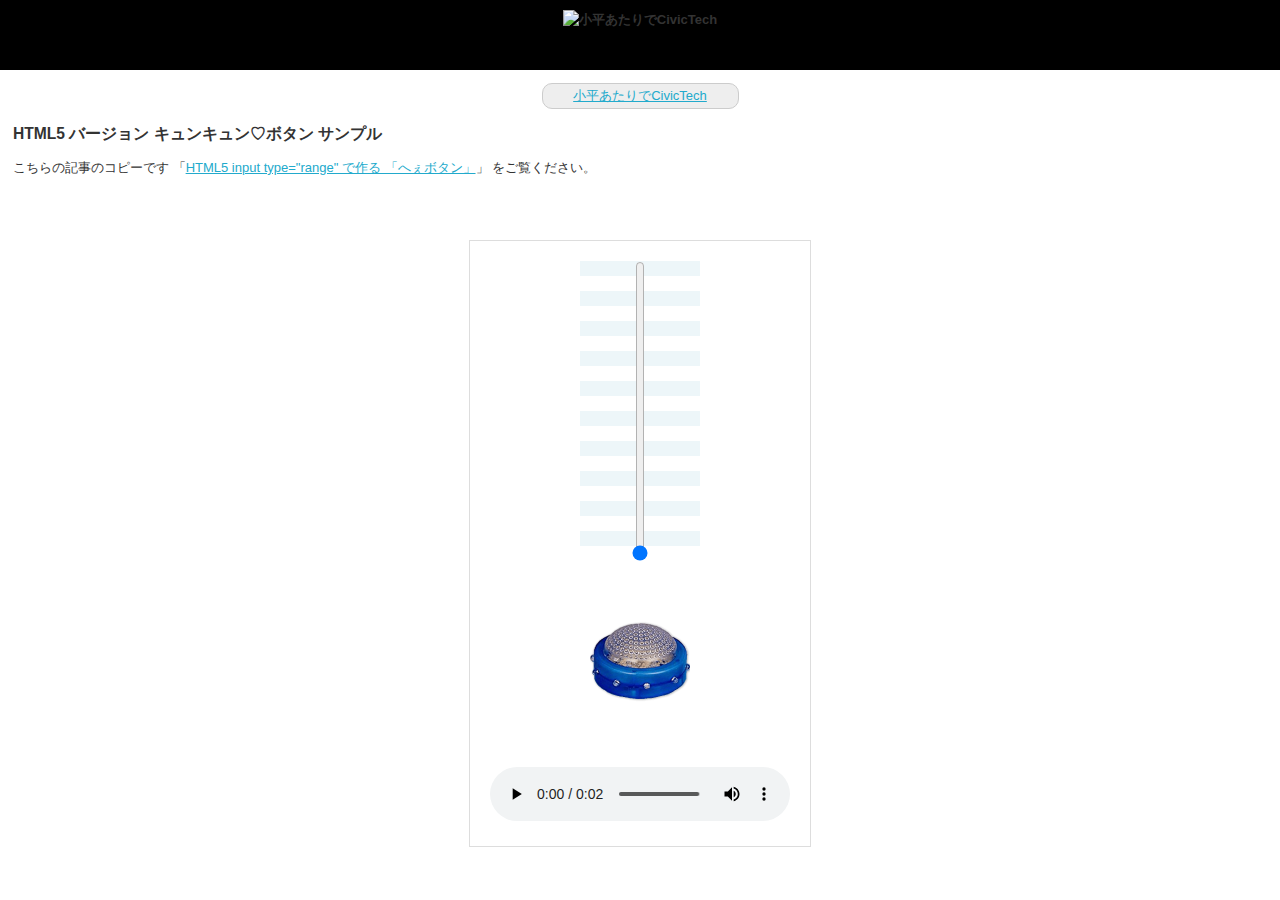
==== index.html @ 7072e837 "Add files via upload" ====
<!DOCTYPE html>
<html lang="ja" dir="ltr">
<head>
<meta charset="utf-8" />
<title>♡キュンキュンボタン　サンプル</title>
<meta name="viewport" content="width=640px" />

<style>
/* ここはメニューには直接関係ない基本スタイル */
body {
background: #fff;
color: #333;
font-family: sans-serif;
font-size: small;
line-height: 1.5;
margin: 0;
padding: 0;
}

a {
color: #22aacc;
text-decoration: underline;
}

a:visited {
color: #009999;
}

a:hover,
a:active {
color: #ff3366;
text-decoration: underline;
}

.siteTitle {
background: #000;
font-size: 1em;
height: 50px;
margin: 0;
overflow: hidden;
padding: 10px;
text-align: center;
}

.backEntry {
background: #eee;
border: 1px solid #ccc;
border-radius: 10px;
margin: 1em auto;
padding: 2px 0;
text-align: center;
width: 15em;
}

.backEntry a {
display: block;
}

article {
padding: 0 1em 50px;
}

h1 {
font-size: 1em;
}

.entry-title {
font-size: 1.2em;
}

.sample {
border: 1px solid #ddd;
margin: 0 auto 30px;
padding: 20px;
width: 300px;
}

.sample form {
margin-bottom: 50px;
text-align: center;
}

/* ↓ここからへぇボタン関連のスタイル↓ */

.sample #hee {
height: 300px;
margin: 0;
padding: 0;
-webkit-transform: rotate(-90deg);
transform: rotate(-90deg);
width: 300px;
}

.sample #renge {
background: url(img/renge_back_light.png) no-repeat center bottom;
height: 300px;
margin: 0;
padding: 0;
}

.sample #renge p {
background: url(img/renge_back.png) no-repeat center bottom;
height: 300px;
margin: 0;
padding: 0;
}

.sample label {
display: block;
padding-top: 50px;
}

/* へぇ数ごとの設定 */
.sample #renge.hee0 {
background-position: center 300px;
}

.sample #renge.hee1 {
background-position: center 285px;
}

.sample #renge.hee2 {
background-position: center 270px;
}

.sample #renge.hee3 {
background-position: center 255px;
}

.sample #renge.hee4 {
background-position: center 240px;
}

.sample #renge.hee5 {
background-position: center 225px;
}

.sample #renge.hee6 {
background-position: center 210px;
}

.sample #renge.hee7 {
background-position: center 195px;
}

.sample #renge.hee8 {
background-position: center 180px;
}

.sample #renge.hee9 {
background-position: center 165px;
}

.sample #renge.hee10 {
background-position: center 150px;
}

.sample #renge.hee11 {
background-position: center 135px;
}

.sample #renge.hee12 {
background-position: center 120px;
}

.sample #renge.hee13 {
background-position: center 105px;
}

.sample #renge.hee14 {
background-position: center 90px;
}

.sample #renge.hee15 {
background-position: center 75px;
}

.sample #renge.hee16 {
background-position: center 60px;
}

.sample #renge.hee17 {
background-position: center 45px;
}

.sample #renge.hee18 {
background-position: center 30px;
}

.sample #renge.hee19 {
background-position: center 15px;
}

.sample #renge.hee20 {
background-position: center bottom;
}
</style>

<!-- jQueryの読み込み -->
<script src="//ajax.googleapis.com/ajax/libs/jquery/1.9.0/jquery.min.js"></script>

<script>
// へぇボタンを押す度の処理
$(function(){
  // 最初にゲージを0にして、音声ファイルを読み込み
  $("#renge").addClass("hee0");
  var audio = $("#heeAudio")[0];
  // へぇボタンクリックごとの処理
  $("label").click(function () {
    // 押す度に range の value を 1ずつ増加させる
    num = parseInt($("#hee").val());
    add = 1;
    $("#hee").val(num + add);
    // 音声の再生
    audio.load();
    audio.play();
    // class の付与
    numC = $("#hee").val();
    cls = "hee" + numC;
    $("#renge").removeClass().addClass(cls);
  });
});
</script>

</head>
<body>

<header>
<h1 class="siteTitle"><img src="https://tom2rd.sakura.ne.jp/hanakotech/wp-content/uploads/2019/08/1566312472n8jfm2ul10Ao5nQ1566312427-3.gif" alt="小平あたりでCivicTech" /></h1>
</header>

<p class="backEntry"><a href="https://tom2rd.sakura.ne.jp/hanakotech">小平あたりでCivicTech</a></p>

<article>

<h1 class="entry-title">HTML5 バージョン キュンキュン♡ボタン サンプル</h1>

<p>こちらの記事のコピーです 「<a href="http://hyper-text.org/archives/2013/05/html5_input_type_range_hee.shtml" target="_blank">HTML5 input type=&quot;range&quot; で作る 「へぇボタン」</a>」 をご覧ください。</p>

</article>

<!-- ↓ここからサンプル↓ -->
<div class="sample">

<!-- ↓へぇボタンの HTML↓ -->
<form>
<div id="renge">
<p><input type="range" name="hee" id="hee" min="0" max="20" value="0" /></p>
</div>
<label for="hee"><img src="img/hee.png" width="100" height="100" alt="へぇ" /></label>
</form>
<!-- ↑へぇボタンの HTML↑ -->

<div class="audio">
<audio src="audio/hee.mp3" id="heeAudio" controls="controls"><p>audio 要素に対応したブラウザでは「へぇ」の音声ファイルの再生が可能です。</p></audio>
</div>

</div>
<!-- ↑ここまでサンプル↑ -->

</body>
</html>
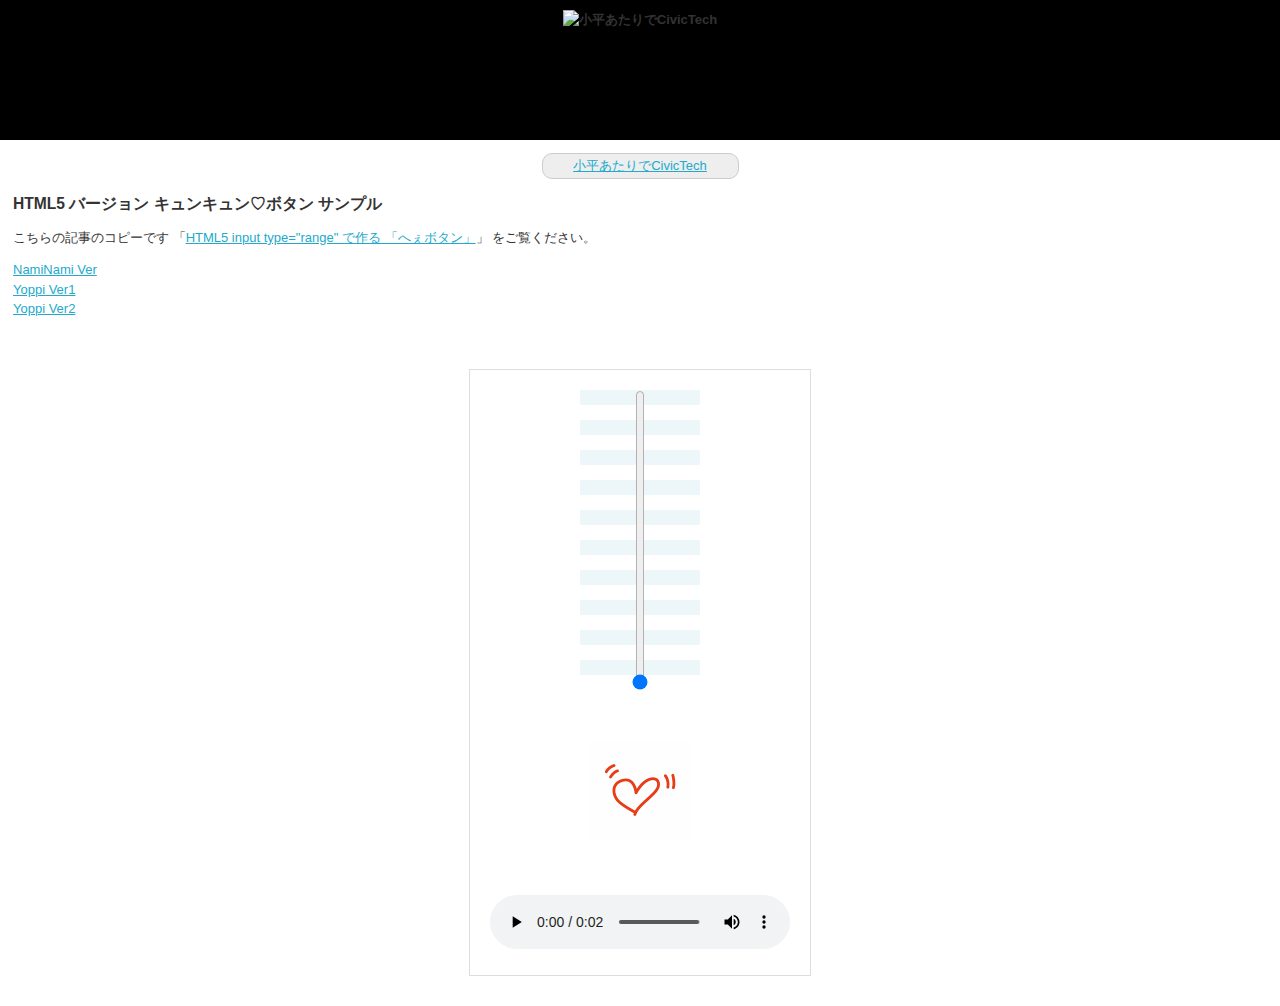
==== commit fa054e77: "Update index.html" ====
--- a/index.html
+++ b/index.html
@@ -35,7 +35,7 @@
 .siteTitle {
 background: #000;
 font-size: 1em;
-height: 50px;
+height: 120px;
 margin: 0;
 overflow: hidden;
 padding: 10px;
@@ -236,7 +236,9 @@
 <h1 class="entry-title">HTML5 バージョン キュンキュン♡ボタン サンプル</h1>
 
 <p>こちらの記事のコピーです 「<a href="http://hyper-text.org/archives/2013/05/html5_input_type_range_hee.shtml" target="_blank">HTML5 input type=&quot;range&quot; で作る 「へぇボタン」</a>」 をご覧ください。</p>
-
+  <a href="nami.html">NamiNami Ver</a><BR>
+  <a href="yoppi1.html">Yoppi Ver1</a><BR>
+  <a href="yoppi2.html">Yoppi Ver2</a><BR>
 </article>
 
 <!-- ↓ここからサンプル↓ -->
@@ -259,4 +261,4 @@
 <!-- ↑ここまでサンプル↑ -->
 
 </body>
-</html>+</html>
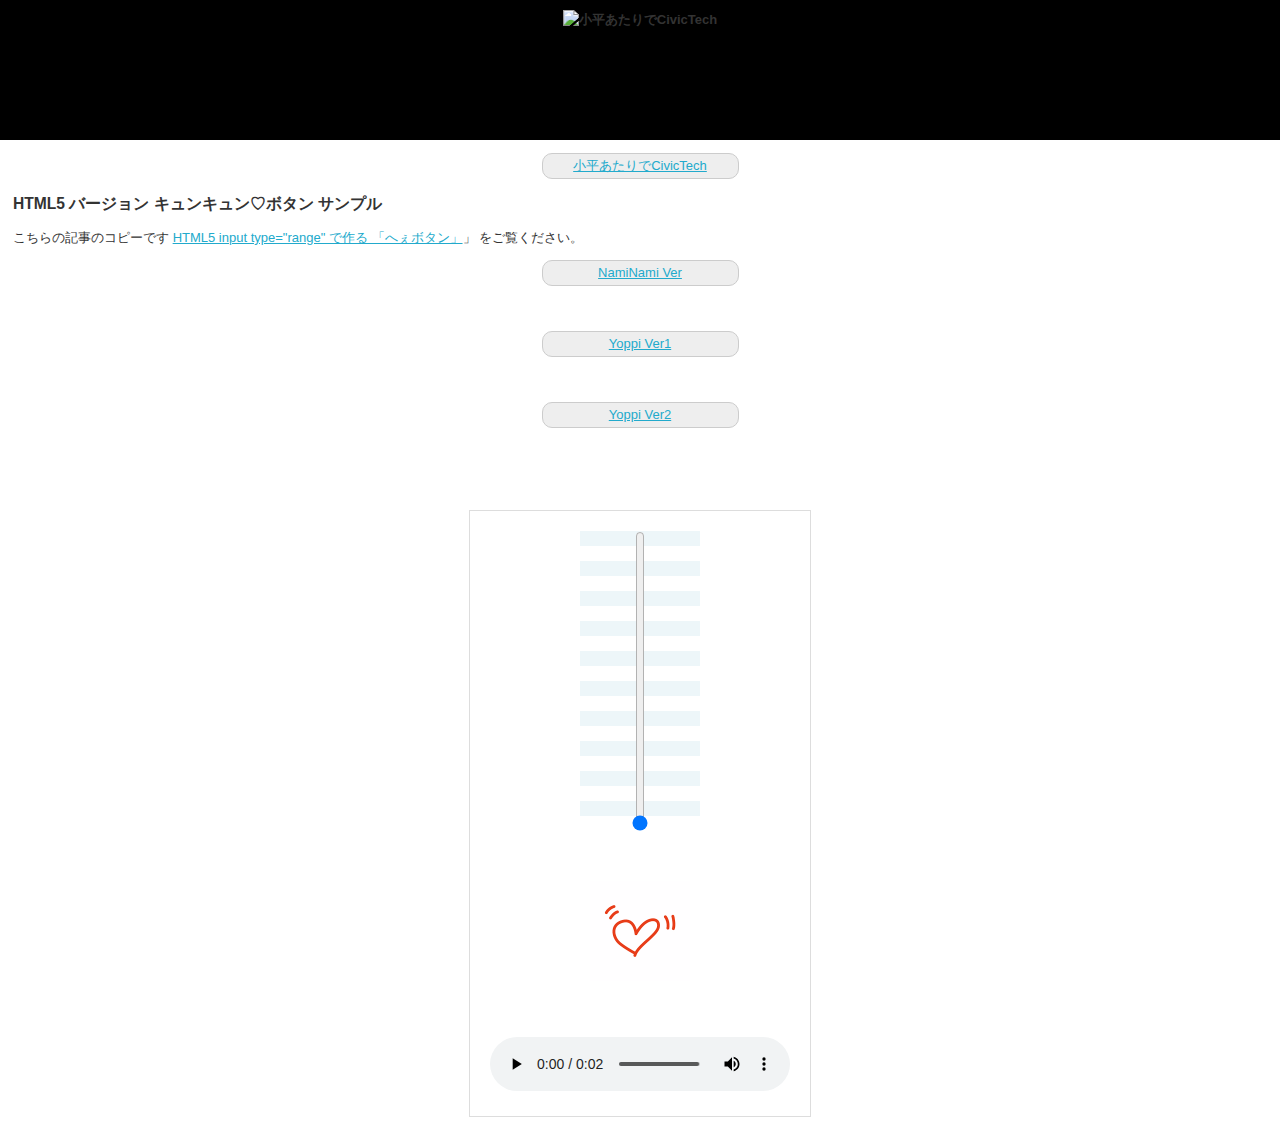
==== commit 03ebf6d0: "Update index.html" ====
--- a/index.html
+++ b/index.html
@@ -235,10 +235,10 @@
 
 <h1 class="entry-title">HTML5 バージョン キュンキュン♡ボタン サンプル</h1>
 
-<p>こちらの記事のコピーです 「<a href="http://hyper-text.org/archives/2013/05/html5_input_type_range_hee.shtml" target="_blank">HTML5 input type=&quot;range&quot; で作る 「へぇボタン」</a>」 をご覧ください。</p>
-  <a href="nami.html">NamiNami Ver</a><BR>
-  <a href="yoppi1.html">Yoppi Ver1</a><BR>
-  <a href="yoppi2.html">Yoppi Ver2</a><BR>
+<p>こちらの記事のコピーです <a href="http://hyper-text.org/archives/2013/05/html5_input_type_range_hee.shtml" target="_blank">HTML5 input type=&quot;range&quot; で作る 「へぇボタン」</a>」 をご覧ください。</p>
+ <p class="backEntry"> <a href="nami.html">NamiNami Ver</a></p><BR>
+  <p class="backEntry"> <a href="yoppi1.html">Yoppi Ver1</a></p><BR>
+  <p class="backEntry"> <a href="yoppi2.html">Yoppi Ver2</a></p><BR>
 </article>
 
 <!-- ↓ここからサンプル↓ -->
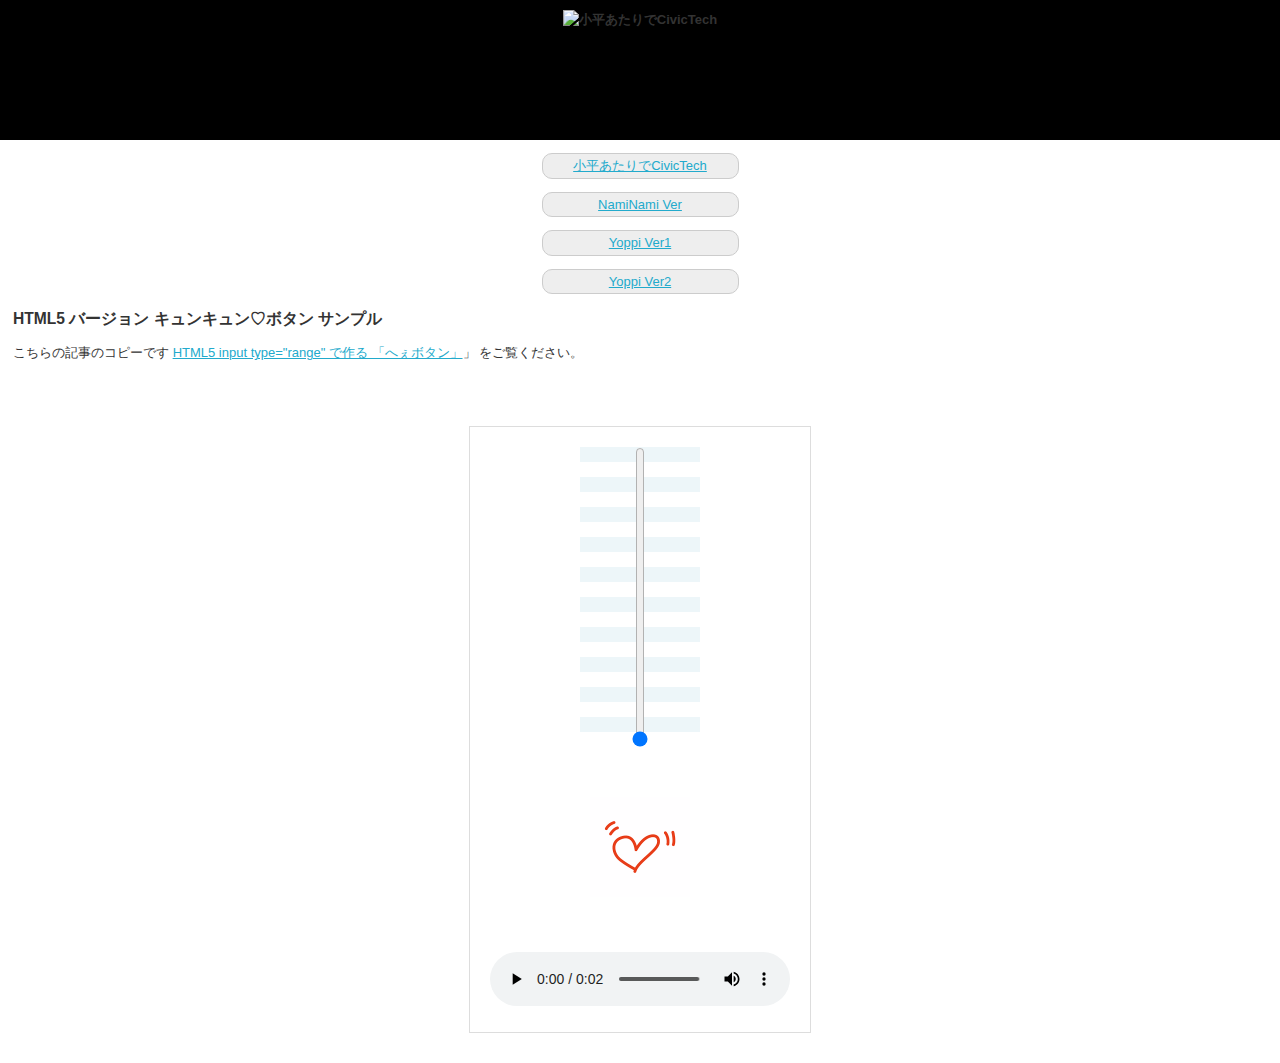
==== commit d56de24b: "Update index.html" ====
--- a/index.html
+++ b/index.html
@@ -230,15 +230,15 @@
 </header>
 
 <p class="backEntry"><a href="https://tom2rd.sakura.ne.jp/hanakotech">小平あたりでCivicTech</a></p>
-
+ <p class="backEntry"> <a href="nami.html">NamiNami Ver</a></p>
+  <p class="backEntry"> <a href="yoppi1.html">Yoppi Ver1</a></p>
+  <p class="backEntry"> <a href="yoppi2.html">Yoppi Ver2</a></p>
 <article>
 
 <h1 class="entry-title">HTML5 バージョン キュンキュン♡ボタン サンプル</h1>
 
 <p>こちらの記事のコピーです <a href="http://hyper-text.org/archives/2013/05/html5_input_type_range_hee.shtml" target="_blank">HTML5 input type=&quot;range&quot; で作る 「へぇボタン」</a>」 をご覧ください。</p>
- <p class="backEntry"> <a href="nami.html">NamiNami Ver</a></p><BR>
-  <p class="backEntry"> <a href="yoppi1.html">Yoppi Ver1</a></p><BR>
-  <p class="backEntry"> <a href="yoppi2.html">Yoppi Ver2</a></p><BR>
+
 </article>
 
 <!-- ↓ここからサンプル↓ -->
